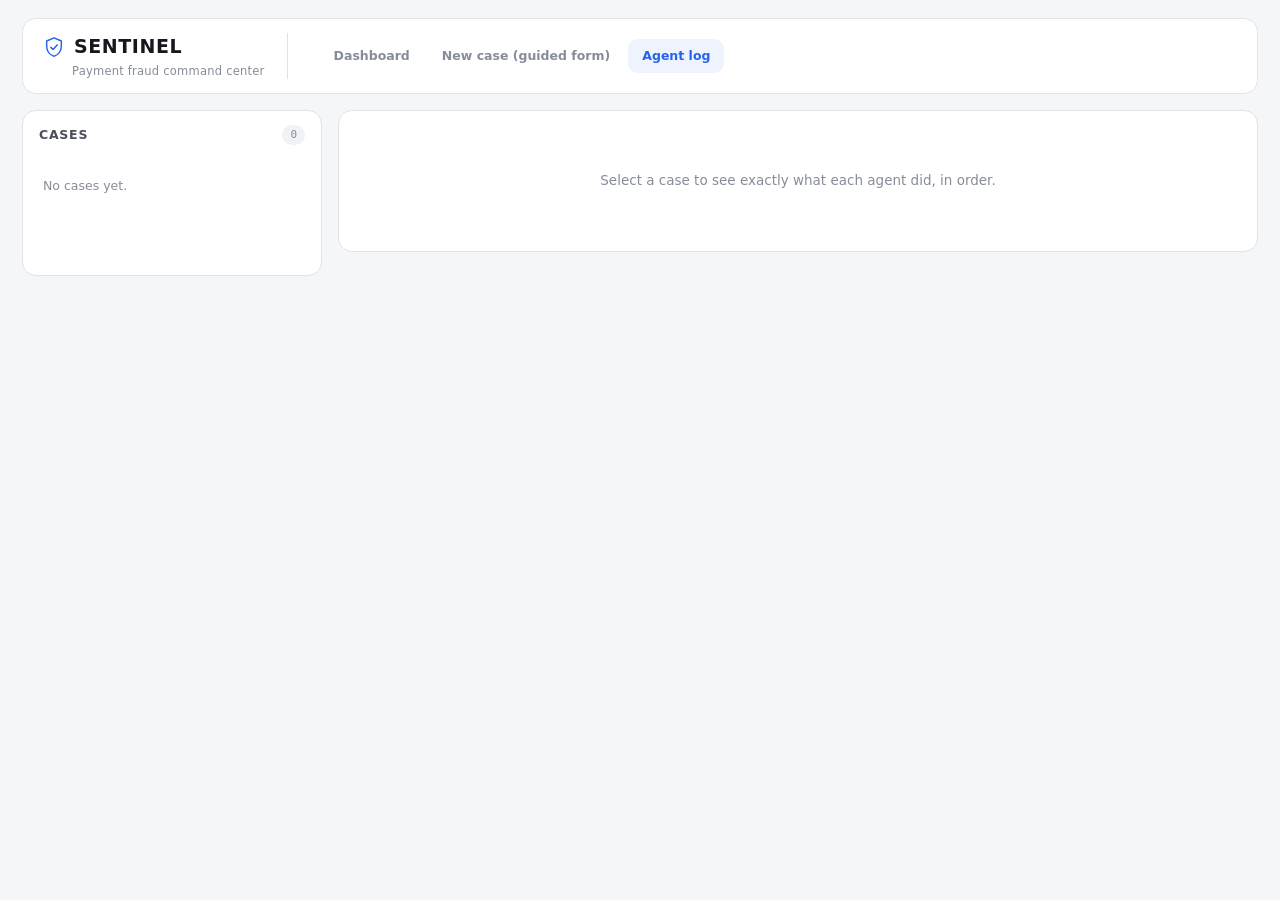
==== ui/static/logs.html @ 78880f37 "first commit" ====
<!doctype html>
<html lang="en">
<head>
<meta charset="utf-8">
<meta name="viewport" content="width=device-width, initial-scale=1">
<title>Sentinel — Agent Log</title>
<link rel="stylesheet" href="theme.css">
<style>
  .workspace{display:grid;grid-template-columns:300px 1fr;gap:16px;align-items:start;}

  .queue-list{display:flex;flex-direction:column;padding:2px 8px 10px;max-height:calc(100vh - 130px);min-height:120px;overflow-y:auto;}
  .queue-empty{padding:20px 12px;font-size:12.5px;color:var(--text-3);}
  .queue-item{
    display:flex;align-items:stretch;gap:10px;padding:11px 10px 11px 12px;margin:2px 0;border-radius:10px;
    cursor:pointer;border:1px solid transparent;background:none;text-align:left;width:100%;position:relative;
  }
  .queue-item:hover{background:var(--surface-hover);}
  .queue-item.active{background:var(--surface-raised);border-color:var(--line);}
  .queue-item.active::before{content:'';position:absolute;left:-1px;top:10px;bottom:10px;width:3px;border-radius:3px;background:var(--signal);}
  .qi-body{flex:1;min-width:0;display:flex;flex-direction:column;gap:4px;}
  .qi-id{font-family:var(--font-mono);font-size:11px;color:var(--text-3);}
  .qi-merchant{font-size:13.5px;font-weight:600;color:var(--text);overflow:hidden;text-overflow:ellipsis;white-space:nowrap;}
  .qi-meta{display:flex;justify-content:space-between;align-items:center;gap:8px;}
  .qi-amount{font-family:var(--font-mono);font-size:13px;color:var(--text-2);}

  .empty-state{padding:60px 20px;text-align:center;color:var(--text-3);font-size:13.5px;}
  .log-head{padding:18px 20px;}
  .log-title-row{display:flex;align-items:center;gap:10px;flex-wrap:wrap;}
  .log-merchant{font-family:var(--font-display);font-weight:700;font-size:20px;color:var(--text);}
  .log-id{font-family:var(--font-mono);font-size:12px;color:var(--text-3);margin-top:2px;}
  .log-summary{display:flex;flex-wrap:wrap;gap:20px;margin-top:12px;}
  .summary-item{display:flex;flex-direction:column;gap:2px;}
  .summary-item .label{font-size:10px;text-transform:uppercase;letter-spacing:0.06em;color:var(--text-3);}
  .summary-item .value{font-size:13px;color:var(--text-2);}
  .summary-item .value.mono{font-family:var(--font-mono);}

  .log-card{padding:8px 0 18px;}
  .log-list{display:flex;flex-direction:column;}
  .log-row{
    display:grid;grid-template-columns:88px 150px 1fr 60px;gap:14px;align-items:baseline;
    padding:11px 20px;border-bottom:1px solid var(--line-soft);
  }
  .log-row:last-child{border-bottom:none;}
  .log-time{font-family:var(--font-mono);font-size:11.5px;color:var(--text-3);white-space:nowrap;}
  .log-node{font-size:12.5px;font-weight:600;color:var(--text);}
  .log-detail{font-size:13px;color:var(--text-2);line-height:1.5;}
  .log-delta{font-family:var(--font-mono);font-size:11px;color:var(--text-3);text-align:right;white-space:nowrap;}
  .log-row.pending .log-time{color:var(--text-3);}
  .log-row.pending .log-detail{color:var(--text-3);font-style:italic;}
  .log-empty{padding:40px 20px;text-align:center;color:var(--text-3);font-size:13px;}

  @media (max-width: 900px){
    .workspace{grid-template-columns:1fr;}
    .log-row{grid-template-columns:1fr;gap:4px;}
    .log-delta{text-align:left;}
  }
</style>
</head>
<body>

<div class="app">
  <header class="topbar">
    <div class="brand">
      <div class="mark">
        <svg width="22" height="22" viewBox="0 0 24 24" fill="none"><path d="M12 2L4 5.5V11c0 5.6 3.4 9.9 8 11 4.6-1.1 8-5.4 8-11V5.5L12 2z" stroke="#2563EB" stroke-width="1.6" stroke-linejoin="round"/><path d="M8.5 12.2l2.4 2.4 4.6-4.9" stroke="#2563EB" stroke-width="1.6" stroke-linecap="round" stroke-linejoin="round"/></svg>
        <span class="wordmark">SENTINEL</span>
      </div>
      <span class="tagline">Payment fraud command center</span>
    </div>
    <nav class="page-nav">
      <a href="index.html">Dashboard</a>
      <a href="submit.html">New case (guided form)</a>
      <a href="logs.html" class="active">Agent log</a>
    </nav>
  </header>

  <div class="workspace">
    <section class="panel">
      <div class="panel-head">
        <h2>Cases</h2>
        <span class="count-chip" id="queueCount">0</span>
      </div>
      <div class="queue-list" id="queueList"><div class="queue-empty">No cases yet.</div></div>
    </section>

    <section class="log-col" id="logCol">
      <div class="panel empty-state">Select a case to see exactly what each agent did, in order.</div>
    </section>
  </div>
</div>

<script>
(function(){
  const API = "";
  const NODE_LABELS = {
    supervisor: 'Supervisor',
    risk_analysis: 'Risk Analysis',
    compliance: 'Compliance',
    aggregator: 'Risk Aggregator',
    decision: 'Decision Router',
    human_review: 'Analyst Decision',
    narrative: 'Narrative Agent',
  };

  let cases = {};
  let selectedId = null;
  const streaming = new Set();

  async function api(path, opts) {
    const res = await fetch(API + path, opts);
    if (!res.ok) throw new Error((await res.text()) || res.statusText);
    return res.json();
  }

  function fmtMoney(n, ccy) {
    n = Number(n || 0);
    return (ccy === 'USD' ? '$' : '') + n.toLocaleString('en-US', { minimumFractionDigits: 2, maximumFractionDigits: 2 });
  }

  function statusLabel(status) {
    return { queued: 'Queued', running: 'Running', escalated: 'Escalated', approve: 'Approved', decline: 'Declined', error: 'Error', interrupted: 'Interrupted' }[status] || status;
  }

  async function boot() {
    try {
      const list = await api('/api/cases');
      list.forEach(c => { cases[c.id] = c; });
    } catch (e) { /* fresh server, no cases yet */ }
    renderQueue();

    const deepLinkId = new URLSearchParams(location.search).get('case');
    if (deepLinkId && cases[deepLinkId]) {
      selectedId = deepLinkId;
      renderQueue();
      renderLog();
      if (['queued', 'running'].includes(cases[deepLinkId].status)) startStream(deepLinkId);
    }
  }

  function renderQueue() {
    const list = Object.values(cases).sort((a, b) => (b.created_at || 0) - (a.created_at || 0));
    document.getElementById('queueCount').textContent = list.length;
    const el = document.getElementById('queueList');
    if (!list.length) {
      el.innerHTML = '<div class="queue-empty">No cases yet.</div>';
      return;
    }
    el.innerHTML = list.map(c => `
      <button class="queue-item ${c.id === selectedId ? 'active' : ''}" data-id="${c.id}">
        <span class="qi-body">
          <span class="qi-id">${c.id}</span>
          <span class="qi-merchant">${c.transaction.merchant || c.transaction.id}</span>
          <span class="qi-meta">
            <span class="qi-amount tnum">${fmtMoney(c.transaction.amount, c.transaction.currency)}</span>
            <span class="chip st-${c.status}">${statusLabel(c.status)}</span>
          </span>
        </span>
      </button>
    `).join('');
    el.querySelectorAll('.queue-item').forEach(btn => {
      btn.addEventListener('click', () => {
        selectedId = btn.dataset.id;
        renderQueue();
        renderLog();
        if (['queued', 'running'].includes(cases[selectedId].status)) startStream(selectedId);
      });
    });
  }

  function startStream(id) {
    if (streaming.has(id)) return;
    streaming.add(id);
    const es = new EventSource(`${API}/api/cases/${id}/stream`);

    es.addEventListener('update', (ev) => {
      const { payload } = JSON.parse(ev.data);
      applyUpdate(id, payload);
      if (selectedId === id) renderLog();
      renderQueue();
    });
    es.addEventListener('escalated', (ev) => {
      const c = cases[id];
      if (c) c.status = 'escalated';
      if (selectedId === id) renderLog();
      renderQueue();
    });
    es.addEventListener('snapshot', (ev) => {
      cases[id] = JSON.parse(ev.data);
      if (selectedId === id) renderLog();
      renderQueue();
    });
    es.addEventListener('done', (ev) => {
      streaming.delete(id);
      es.close();
      api(`/api/cases/${id}`).then(full => {
        cases[id] = full;
        if (selectedId === id) renderLog();
        renderQueue();
      }).catch(() => {});
    });
    es.addEventListener('error', () => {
      streaming.delete(id);
      es.close();
    });
  }

  function applyUpdate(id, update) {
    const c = cases[id];
    if (!c) return;
    if (update.decision) c.decision = update.decision;
    if (update.audit_trail) c.audit_trail = (c.audit_trail || []).concat(update.audit_trail);
    if (c.status === 'queued') c.status = 'running';
  }

  function fmtTime(t) {
    if (t == null) return '';
    return new Date(t * 1000).toLocaleTimeString('en-US', { hour12: false, hour: '2-digit', minute: '2-digit', second: '2-digit' });
  }

  function renderLog() {
    const col = document.getElementById('logCol');
    const c = cases[selectedId];
    if (!c) {
      col.innerHTML = '<div class="panel empty-state">Select a case to see exactly what each agent did, in order.</div>';
      return;
    }
    const t = c.transaction;
    // Parallel agents can land in audit_trail out of true finish-time order
    // (LangGraph merges same-superstep updates by node registration, not
    // completion time) -- sort by timestamp so the log reads chronologically.
    const entries = [...(c.audit_trail || [])].sort((a, b) => (a.time ?? 0) - (b.time ?? 0));

    const rows = entries.map((e, i) => {
      const delta = i > 0 && entries[i - 1].time != null && e.time != null
        ? `+${(e.time - entries[i - 1].time).toFixed(2)}s`
        : '';
      return `
        <div class="log-row">
          <span class="log-time">${fmtTime(e.time)}</span>
          <span class="log-node">${NODE_LABELS[e.node] || e.node}</span>
          <span class="log-detail">${e.detail}</span>
          <span class="log-delta">${delta}</span>
        </div>`;
    }).join('');

    const pendingRow = (c.status === 'escalated' && !c.decision)
      ? `<div class="log-row pending"><span class="log-time">…</span><span class="log-node">Analyst Decision</span><span class="log-detail">Awaiting analyst decision (Approve / Decline) on the dashboard.</span><span class="log-delta"></span></div>`
      : '';

    col.innerHTML = `
      <section class="panel log-head">
        <div class="log-title-row">
          <span class="log-merchant">${t.merchant || t.id}</span>
          <span class="chip st-${c.status}">${statusLabel(c.status)}</span>
        </div>
        <div class="log-id">${t.id}</div>
        <div class="log-summary">
          <div class="summary-item"><span class="label">Amount</span><span class="value mono">${fmtMoney(t.amount, t.currency)}</span></div>
          <div class="summary-item"><span class="label">Route</span><span class="value">${(c.route || []).join(', ') || '—'}</span></div>
          <div class="summary-item"><span class="label">Composite score</span><span class="value mono">${c.risk_score != null ? c.risk_score + '/100' : '—'}</span></div>
          <div class="summary-item"><span class="label">Decision</span><span class="value">${c.decision || '—'}</span></div>
        </div>
      </section>

      <section class="panel log-card">
        <div class="panel-head"><h2>Step-by-step log</h2></div>
        <div class="log-list">
          ${entries.length ? rows + pendingRow : '<div class="log-empty">No log entries yet.</div>'}
        </div>
      </section>
    `;
  }

  boot();
})();
</script>
</body>
</html>
---- ui/static/theme.css ----
/* Shared design tokens + primitives for every Sentinel UI page.
   Page-specific layout (queue, pipeline, forms, chat, ...) stays in each
   page's own <style> block; only truly common pieces live here. */
:root{
  --ink:#F5F6F8;
  --surface:#FFFFFF;
  --surface-raised:#F1F2F5;
  --surface-hover:#E8E9ED;
  --line:#E1E3E8;
  --line-soft:#ECEDF0;
  --text:#16181D;
  --text-2:#4B505C;
  --text-3:#868C99;
  --signal:#2563EB;
  --signal-bg:rgba(37,99,235,0.08);
  --good:#16A34A;      --good-bg:rgba(22,163,74,0.10);
  --warning:#B45309;   --warning-bg:rgba(217,119,6,0.12);
  --serious:#C2410C;   --serious-bg:rgba(194,65,12,0.10);
  --critical:#DC2626;  --critical-bg:rgba(220,38,38,0.10);
  --font-display:"Segoe UI Semibold","Segoe UI",system-ui,-apple-system,sans-serif;
  --font-body:system-ui,-apple-system,"Segoe UI",sans-serif;
  --font-mono:"Cascadia Code","Cascadia Mono",ui-monospace,"SF Mono",Consolas,monospace;
}
*{box-sizing:border-box;}
html,body{margin:0;padding:0;}
body{
  background:var(--ink);color:var(--text);font-family:var(--font-body);
  font-size:14px;line-height:1.45;-webkit-font-smoothing:antialiased;
}
::selection{background:var(--signal-bg);color:var(--text);}
:focus-visible{outline:2px solid var(--signal);outline-offset:2px;border-radius:4px;}
button,textarea,input,select{font-family:inherit;}
.tnum{font-variant-numeric:tabular-nums;}

.app{max-width:1440px;margin:0 auto;padding:18px 22px 40px;}

.topbar{
  display:flex;align-items:center;gap:24px;padding:14px 20px;margin-bottom:16px;
  background:var(--surface);border:1px solid var(--line);border-radius:14px;flex-wrap:wrap;
}
.brand{display:flex;flex-direction:column;gap:2px;padding-right:22px;border-right:1px solid var(--line);}
.brand .mark{display:flex;align-items:center;gap:9px;}
.brand .wordmark{font-family:var(--font-display);font-weight:700;font-size:19px;letter-spacing:0.03em;color:var(--text);}
.brand .tagline{font-size:11.5px;color:var(--text-3);letter-spacing:0.02em;margin-left:29px;}

.page-nav{display:flex;gap:4px;padding:0 8px;}
.page-nav a{
  font-size:12.5px;font-weight:600;color:var(--text-3);text-decoration:none;
  padding:8px 14px;border-radius:9px;
}
.page-nav a:hover{color:var(--text);background:var(--surface-hover);}
.page-nav a.active{color:var(--signal);background:var(--signal-bg);}

.live-status{display:flex;flex-direction:column;gap:6px;align-items:flex-end;padding-left:18px;border-left:1px solid var(--line);}
.live-dot-row{display:flex;align-items:center;gap:7px;font-size:12px;color:var(--text-2);}
.live-dot{width:7px;height:7px;border-radius:50%;flex:none;background:var(--text-3);}
.live-dot.on{background:var(--good);animation:pulse 2s ease-in-out infinite;}
.live-dot.off{background:var(--critical);}
@keyframes pulse{0%,100%{opacity:1;}50%{opacity:0.35;}}

.panel{background:var(--surface);border:1px solid var(--line);border-radius:14px;}
.panel-head{display:flex;align-items:center;justify-content:space-between;padding:14px 16px 10px;}
.panel-head h2{font-size:12.5px;font-weight:600;text-transform:uppercase;letter-spacing:0.06em;color:var(--text-2);margin:0;}
.count-chip{font-family:var(--font-mono);font-size:11px;color:var(--text-3);background:var(--surface-raised);padding:2px 8px;border-radius:20px;}

.btn{font-size:12.5px;font-weight:600;padding:9px 16px;border-radius:9px;border:1px solid var(--line);
  background:var(--surface-raised);color:var(--text-2);cursor:pointer;}
.btn:hover{background:var(--surface-hover);color:var(--text);}
.btn:disabled{opacity:0.4;cursor:default;}
.btn.primary{background:var(--signal-bg);color:var(--signal);border-color:transparent;}
.btn.primary:hover:not(:disabled){background:var(--signal);color:var(--ink);}

.chip{font-size:10px;font-weight:600;letter-spacing:0.03em;text-transform:uppercase;padding:2px 7px;border-radius:20px;white-space:nowrap;}
.chip.st-approve{color:var(--good);background:var(--good-bg);}
.chip.st-decline{color:var(--critical);background:var(--critical-bg);}
.chip.st-escalated{color:var(--warning);background:var(--warning-bg);}
.chip.st-running{color:var(--signal);background:var(--signal-bg);}
.chip.st-queued{color:var(--text-3);background:var(--surface-raised);}
.chip.st-error{color:var(--critical);background:var(--critical-bg);}
.chip.st-interrupted{color:var(--serious);background:var(--serious-bg);}
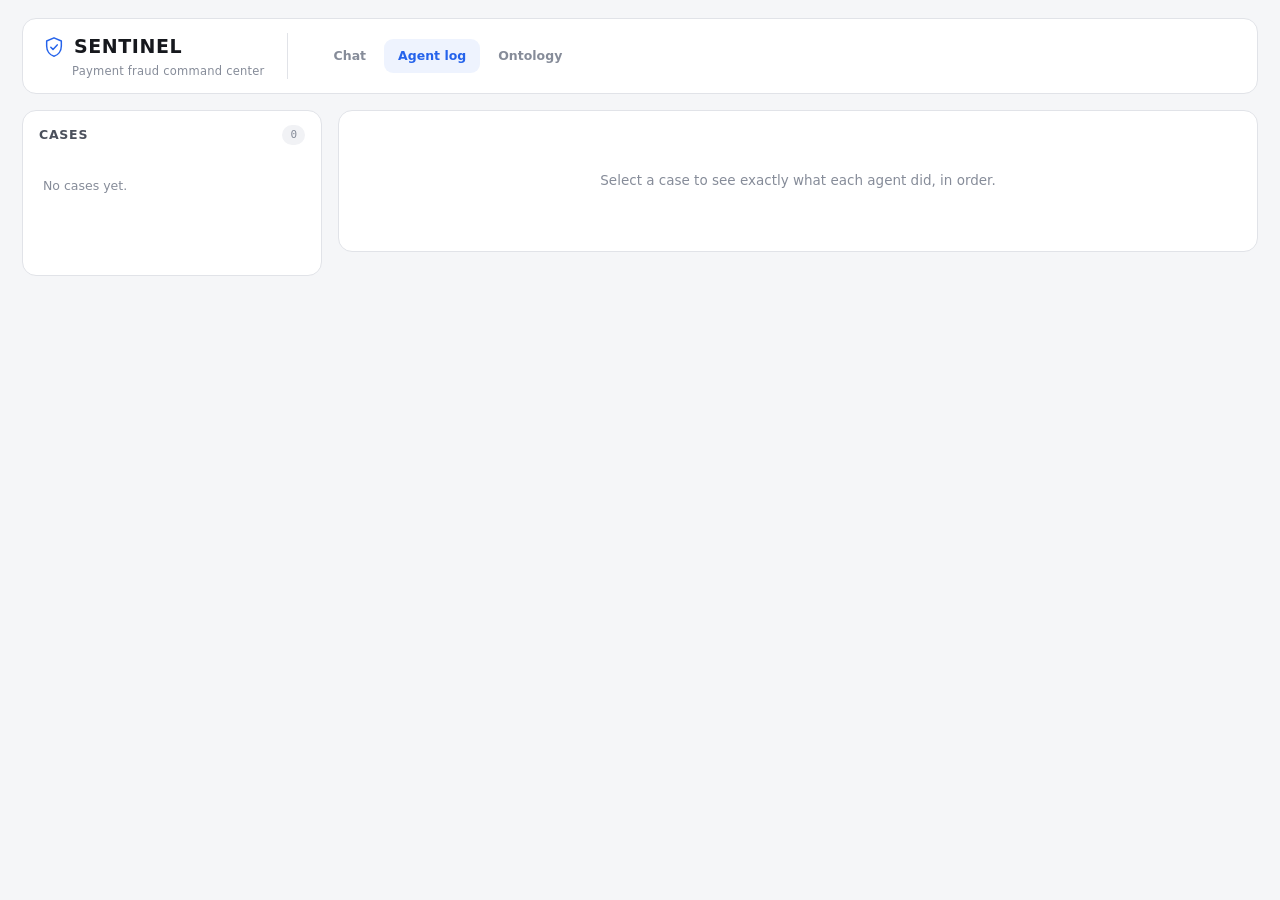
==== commit 5b09fcca: "feat: UI update with new approach" ====
--- a/ui/static/logs.html
+++ b/ui/static/logs.html
@@ -68,9 +68,9 @@
       <span class="tagline">Payment fraud command center</span>
     </div>
     <nav class="page-nav">
-      <a href="index.html">Dashboard</a>
-      <a href="submit.html">New case (guided form)</a>
+      <a href="index.html">Chat</a>
       <a href="logs.html" class="active">Agent log</a>
+      <a href="ontology.html">Ontology</a>
     </nav>
   </header>
 
